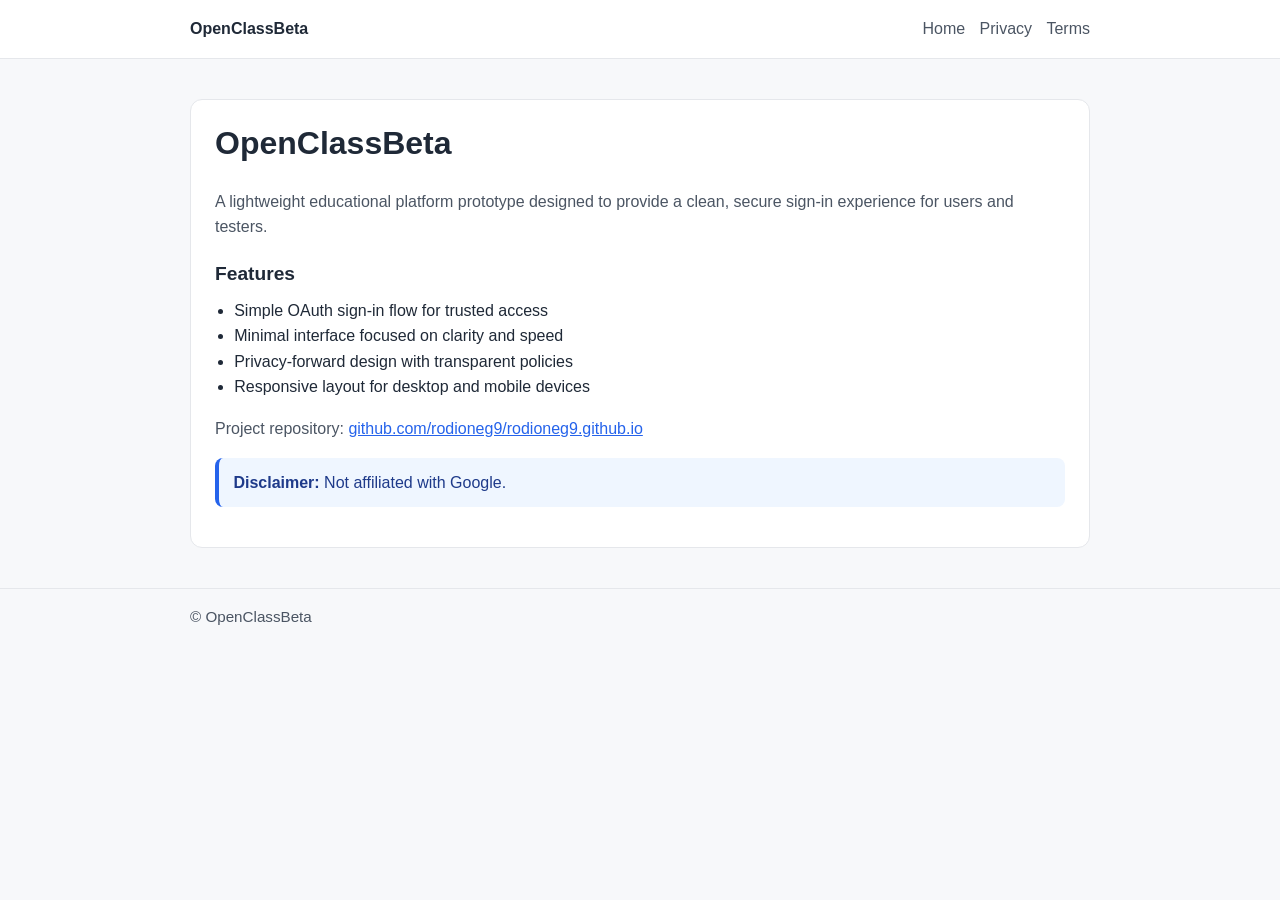
==== index.html @ 5568323a "Add static OpenClassBeta website pages and responsive styling Agent-Logs-Url: https://github.com/rod" ====
<!doctype html>
<html lang="en">
  <head>
    <meta charset="UTF-8" />
    <meta name="viewport" content="width=device-width, initial-scale=1.0" />
    <title>OpenClassBeta</title>
    <meta
      name="description"
      content="OpenClassBeta is a simple educational project focused on transparent OAuth-based access."
    />
    <link rel="stylesheet" href="styles.css" />
  </head>
  <body>
    <header>
      <div class="container header-inner">
        <a class="brand" href="index.html">OpenClassBeta</a>
        <nav aria-label="Main navigation">
          <a href="index.html">Home</a>
          <a href="privacy.html">Privacy</a>
          <a href="terms.html">Terms</a>
        </nav>
      </div>
    </header>
    <main>
      <div class="container">
        <section class="card">
          <h1>OpenClassBeta</h1>
          <p>
            A lightweight educational platform prototype designed to provide a clean, secure sign-in
            experience for users and testers.
          </p>

          <h2>Features</h2>
          <ul>
            <li>Simple OAuth sign-in flow for trusted access</li>
            <li>Minimal interface focused on clarity and speed</li>
            <li>Privacy-forward design with transparent policies</li>
            <li>Responsive layout for desktop and mobile devices</li>
          </ul>

          <p>
            Project repository:
            <a class="link" href="https://github.com/rodioneg9/rodioneg9.github.io" target="_blank" rel="noopener noreferrer"
              >github.com/rodioneg9/rodioneg9.github.io</a
            >
          </p>

          <p class="disclaimer"><strong>Disclaimer:</strong> Not affiliated with Google.</p>
        </section>
      </div>
    </main>
    <footer>
      <div class="container">© OpenClassBeta</div>
    </footer>
  </body>
</html>
---- styles.css ----
:root {
  color-scheme: light;
  --bg: #f7f8fa;
  --card: #ffffff;
  --text: #1f2937;
  --muted: #4b5563;
  --border: #e5e7eb;
  --accent: #2563eb;
}

* {
  box-sizing: border-box;
}

body {
  margin: 0;
  font-family: -apple-system, BlinkMacSystemFont, "Segoe UI", Roboto, Helvetica, Arial, sans-serif;
  background: var(--bg);
  color: var(--text);
  line-height: 1.6;
}

.container {
  width: min(900px, 92vw);
  margin: 0 auto;
}

header {
  border-bottom: 1px solid var(--border);
  background: var(--card);
}

.header-inner {
  display: flex;
  align-items: center;
  justify-content: space-between;
  gap: 1rem;
  padding: 1rem 0;
}

.brand {
  font-weight: 700;
  text-decoration: none;
  color: var(--text);
}

nav {
  display: flex;
  flex-wrap: wrap;
  gap: 0.9rem;
}

nav a {
  color: var(--muted);
  text-decoration: none;
}

nav a:hover,
a.link:hover {
  color: var(--accent);
}

main {
  padding: 2.5rem 0;
}

.card {
  background: var(--card);
  border: 1px solid var(--border);
  border-radius: 12px;
  padding: 1.5rem;
}

h1 {
  margin-top: 0;
  font-size: clamp(1.6rem, 2.5vw, 2.2rem);
  line-height: 1.2;
}

h2 {
  margin: 1.2rem 0 0.5rem;
  font-size: 1.2rem;
}

p {
  margin: 0.5rem 0 1rem;
  color: var(--muted);
}

ul {
  margin: 0.4rem 0 1rem 1.2rem;
  padding: 0;
}

.link {
  color: var(--accent);
}

.disclaimer {
  margin-top: 1rem;
  padding: 0.75rem 0.9rem;
  border-left: 4px solid var(--accent);
  background: #eff6ff;
  color: #1e3a8a;
  border-radius: 8px;
}

footer {
  border-top: 1px solid var(--border);
  color: var(--muted);
  padding: 1rem 0 2rem;
  font-size: 0.95rem;
}

@media (max-width: 640px) {
  .header-inner {
    flex-direction: column;
    align-items: flex-start;
  }
}
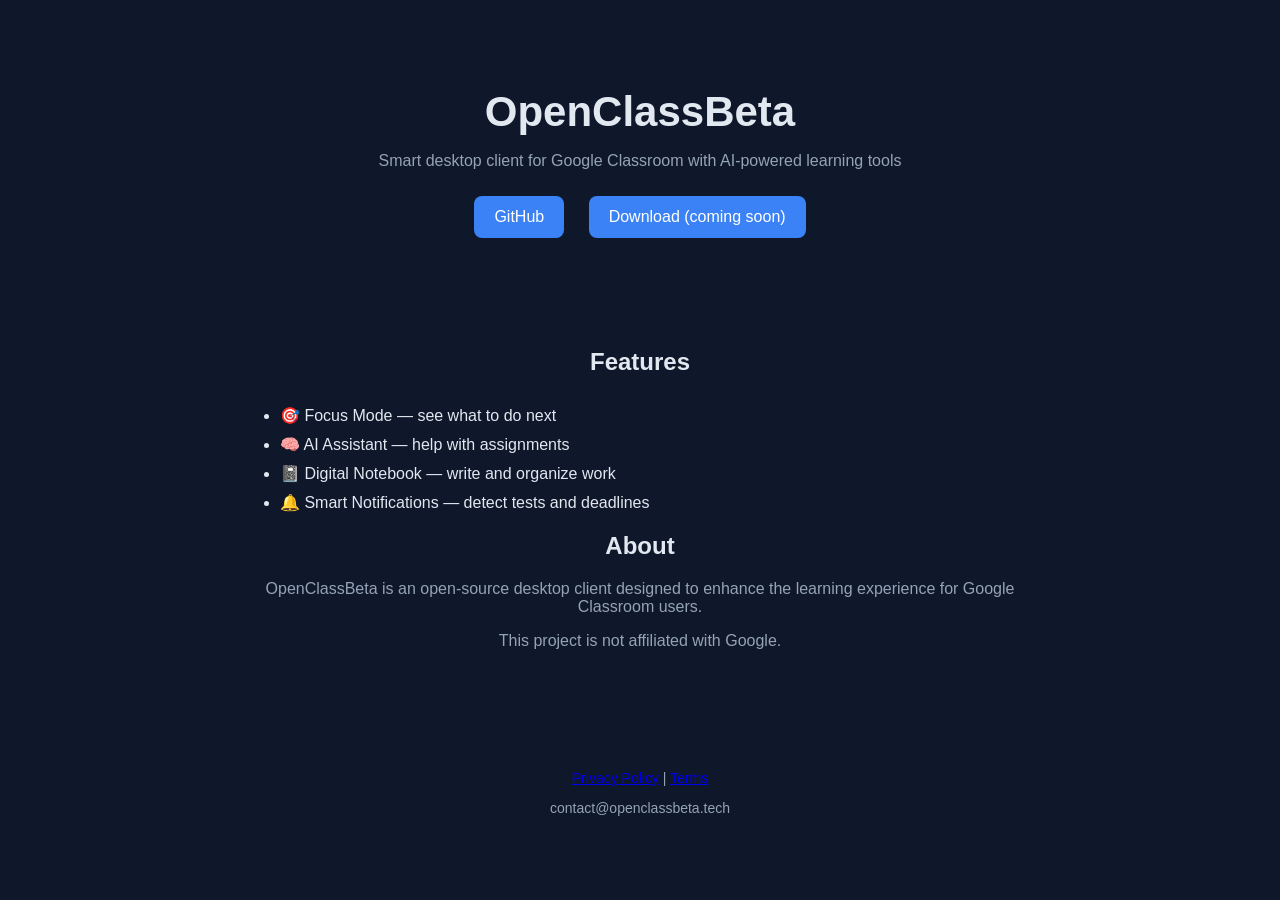
==== commit 6afa05ad: "Refactor index.html with new styles and content Updated HTML structure and added styles for better p" ====
--- a/index.html
+++ b/index.html
@@ -1,56 +1,97 @@
-<!doctype html>
+<!DOCTYPE html>
 <html lang="en">
-  <head>
-    <meta charset="UTF-8" />
-    <meta name="viewport" content="width=device-width, initial-scale=1.0" />
-    <title>OpenClassBeta</title>
-    <meta
-      name="description"
-      content="OpenClassBeta is a simple educational project focused on transparent OAuth-based access."
-    />
-    <link rel="stylesheet" href="styles.css" />
-  </head>
-  <body>
-    <header>
-      <div class="container header-inner">
-        <a class="brand" href="index.html">OpenClassBeta</a>
-        <nav aria-label="Main navigation">
-          <a href="index.html">Home</a>
-          <a href="privacy.html">Privacy</a>
-          <a href="terms.html">Terms</a>
-        </nav>
-      </div>
-    </header>
-    <main>
-      <div class="container">
-        <section class="card">
-          <h1>OpenClassBeta</h1>
-          <p>
-            A lightweight educational platform prototype designed to provide a clean, secure sign-in
-            experience for users and testers.
-          </p>
+<head>
+  <meta charset="UTF-8" />
+  <meta name="viewport" content="width=device-width, initial-scale=1.0"/>
+  <title>OpenClassBeta</title>
+  <style>
+    body {
+      font-family: Arial, sans-serif;
+      margin: 0;
+      background: #0f172a;
+      color: #e2e8f0;
+      text-align: center;
+    }
+    header {
+      padding: 60px 20px;
+    }
+    h1 {
+      font-size: 42px;
+      margin-bottom: 10px;
+    }
+    p {
+      color: #94a3b8;
+    }
+    .container {
+      max-width: 800px;
+      margin: auto;
+      padding: 20px;
+    }
+    .features {
+      text-align: left;
+      margin-top: 30px;
+    }
+    .features li {
+      margin: 10px 0;
+    }
+    .buttons a {
+      display: inline-block;
+      margin: 10px;
+      padding: 12px 20px;
+      background: #3b82f6;
+      color: white;
+      text-decoration: none;
+      border-radius: 8px;
+    }
+    footer {
+      margin-top: 50px;
+      padding: 20px;
+      font-size: 14px;
+      color: #64748b;
+    }
+  </style>
+</head>
+<body>
 
-          <h2>Features</h2>
-          <ul>
-            <li>Simple OAuth sign-in flow for trusted access</li>
-            <li>Minimal interface focused on clarity and speed</li>
-            <li>Privacy-forward design with transparent policies</li>
-            <li>Responsive layout for desktop and mobile devices</li>
-          </ul>
+<header>
+  <h1>OpenClassBeta</h1>
+  <p>Smart desktop client for Google Classroom with AI-powered learning tools</p>
 
-          <p>
-            Project repository:
-            <a class="link" href="https://github.com/rodioneg9/rodioneg9.github.io" target="_blank" rel="noopener noreferrer"
-              >github.com/rodioneg9/rodioneg9.github.io</a
-            >
-          </p>
+  <div class="buttons">
+    <a href="https://github.com/rodioneg9/OpenClassBeta">GitHub</a>
+    <a href="#">Download (coming soon)</a>
+  </div>
+</header>
 
-          <p class="disclaimer"><strong>Disclaimer:</strong> Not affiliated with Google.</p>
-        </section>
-      </div>
-    </main>
-    <footer>
-      <div class="container">© OpenClassBeta</div>
-    </footer>
-  </body>
+<div class="container">
+
+  <h2>Features</h2>
+  <ul class="features">
+    <li>🎯 Focus Mode — see what to do next</li>
+    <li>🧠 AI Assistant — help with assignments</li>
+    <li>📓 Digital Notebook — write and organize work</li>
+    <li>🔔 Smart Notifications — detect tests and deadlines</li>
+  </ul>
+
+  <h2>About</h2>
+  <p>
+    OpenClassBeta is an open-source desktop client designed to enhance the learning experience
+    for Google Classroom users.
+  </p>
+
+  <p>
+    This project is not affiliated with Google.
+  </p>
+
+</div>
+
+<footer>
+  <p>
+    <a href="/privacy.html">Privacy Policy</a> |
+    <a href="/terms.html">Terms</a>
+  </p>
+  <p>contact@openclassbeta.tech</p>
+</footer>
+
+</body>
 </html>
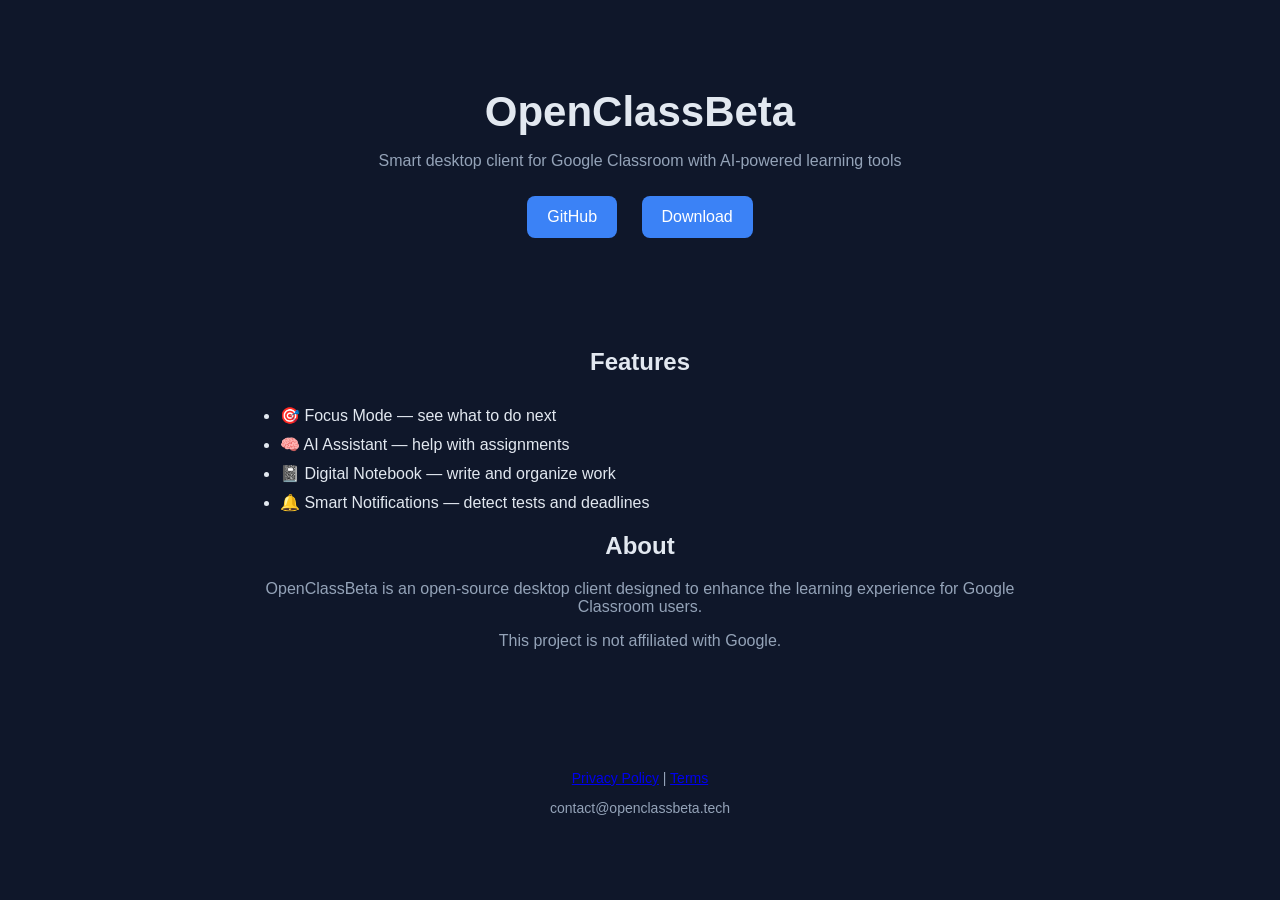
==== commit e0b5dc1a: "Update download link in index.html" ====
--- a/index.html
+++ b/index.html
@@ -59,7 +59,7 @@
 
   <div class="buttons">
     <a href="https://github.com/rodioneg9/OpenClassBeta">GitHub</a>
-    <a href="#">Download (coming soon)</a>
+    <a href="https://github.com/rodioneg9/OpenClassBeta/releases/download/0.1.0/OpenClass.Setup.1.0.0.exe">Download</a>
   </div>
 </header>
 
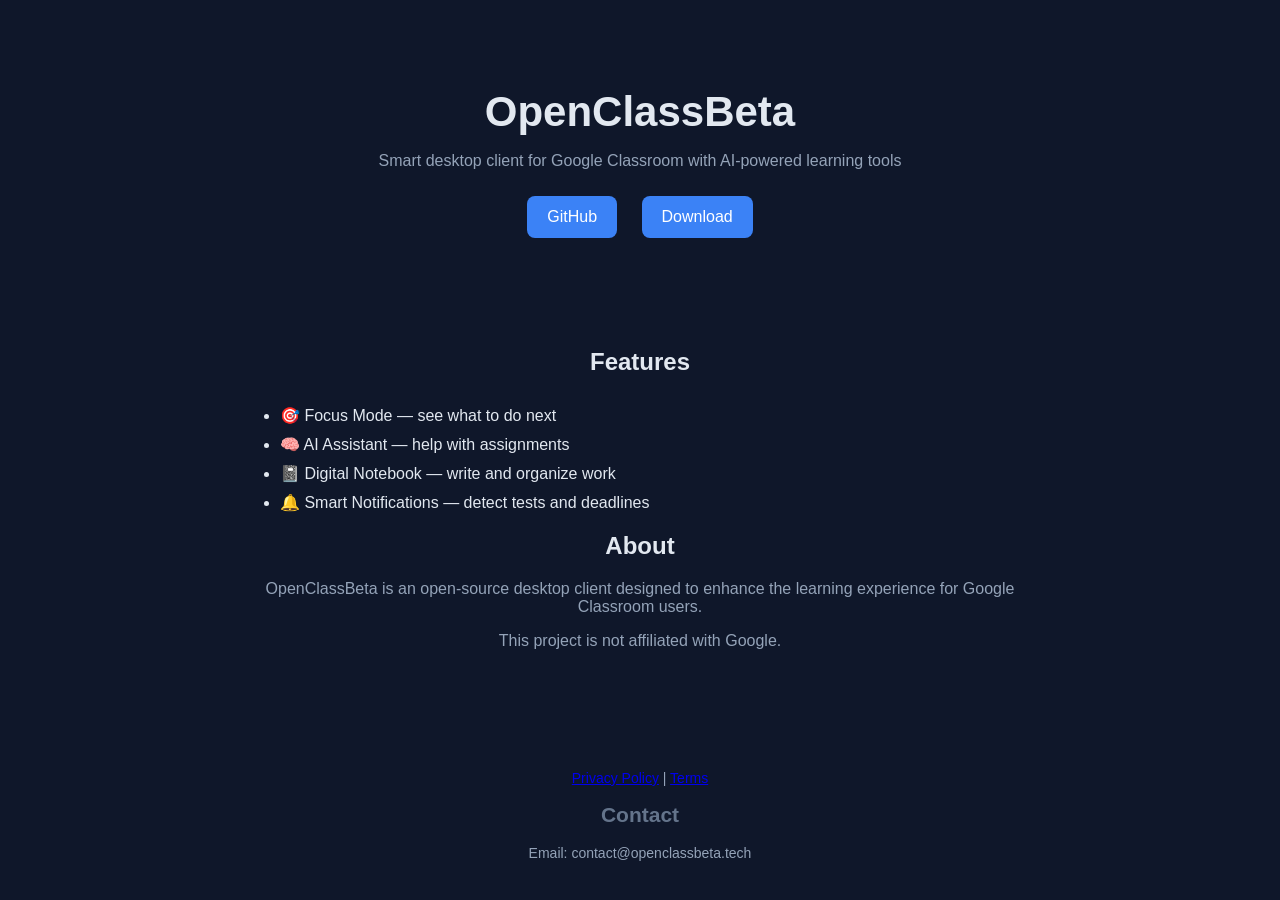
==== commit 094abd0e: "Add contact section to footer in index.html" ====
--- a/index.html
+++ b/index.html
@@ -90,7 +90,8 @@
     <a href="/privacy.html">Privacy Policy</a> |
     <a href="/terms.html">Terms</a>
   </p>
-  <p>contact@openclassbeta.tech</p>
+<h2>Contact</h2>
+<p>Email: contact@openclassbeta.tech</p>
 </footer>
 
 </body>
